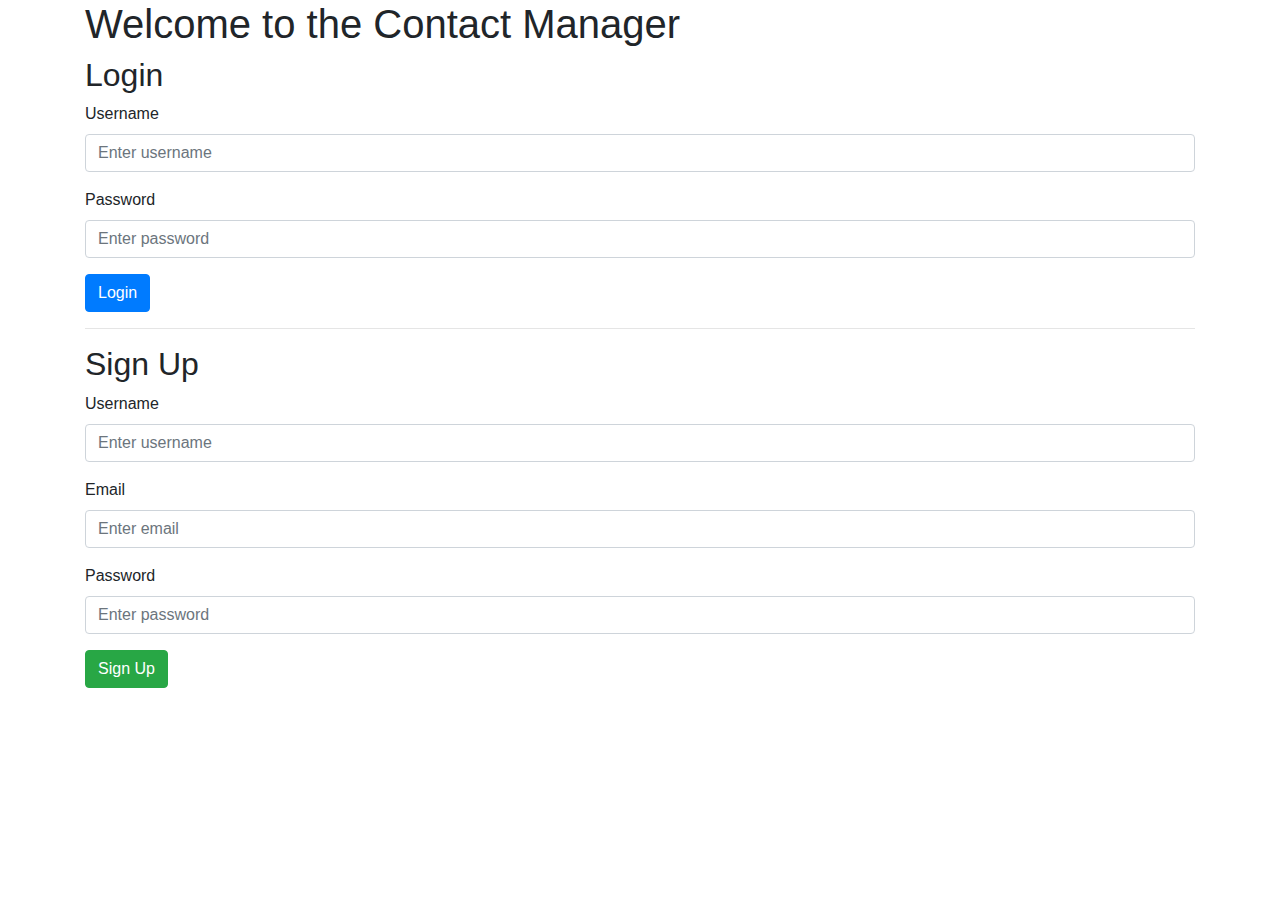
==== index.html @ db1a54e7 "The front page of the application 'index.html' includes and area to login, signup, and had a backgro" ====
<!DOCTYPE html>
<html lang="en">

<head>
    <meta charset="UTF-8">
    <meta name="viewport" content="width=device-width, initial-scale=1.0">
    <title>Contact Manager</title>
    <link rel="stylesheet" href="css/styles.css">
    <!-- Can include Bootstrap CSS here if using -->
    <link rel="stylesheet" href="https://stackpath.bootstrapcdn.com/bootstrap/4.5.2/css/bootstrap.min.css">
</head>

<body>
    <!-- Login/Signup Form -->
    <div class="container">

        <h1>Welcome to the Contact Manager</h1>

        <div id="auth-container">
	
				<div class="auth-form">
				<form id="loginForm">
					<h2>Login</h2>
					<div class="form-group">
						<label for="username">Username</label>
						<input type="text" class="form-control" id="username" placeholder="Enter username" required>
					</div>
					<div class="form-group">
						<label for="password">Password</label>
						<input type="password" class="form-control" id="password" placeholder="Enter password" required>
					</div>
					<button type="submit" class="btn btn-primary">Login</button>
				</form>
				<hr>
				<form id="signupForm">
					<h2>Sign Up</h2>
					<div class="form-group">
						<label for="newUsername">Username</label>
						<input type="text" class="form-control" id="newUsername" placeholder="Enter username" required>
					</div>
					<div class="form-group">
						<label for="newEmail">Email</label>
						<input type="email" class="form-control" id="newEmail" placeholder="Enter email" required>
					</div>
					<div class="form-group">
						<label for="newPassword">Password</label>
						<input type="password" class="form-control" id="newPassword" placeholder="Enter password" required>
					</div>
					<button type="submit" class="btn btn-success">Sign Up</button>
				</form>
				</div>
					 
        </div>

        <!-- The main dashboard will be here -->
        <div id="dashboard-container" style="display:none;">
            <!-- Content for logged in users will go here -->
        </div>
    </div>

    <!-- JavaScript -->
    <script src="https://code.jquery.com/jquery-3.5.1.min.js"></script> <!-- jQuery for easier AJAX -->
    <script src="js/main.js"></script> <!-- custom JS -->
</body>

</html>
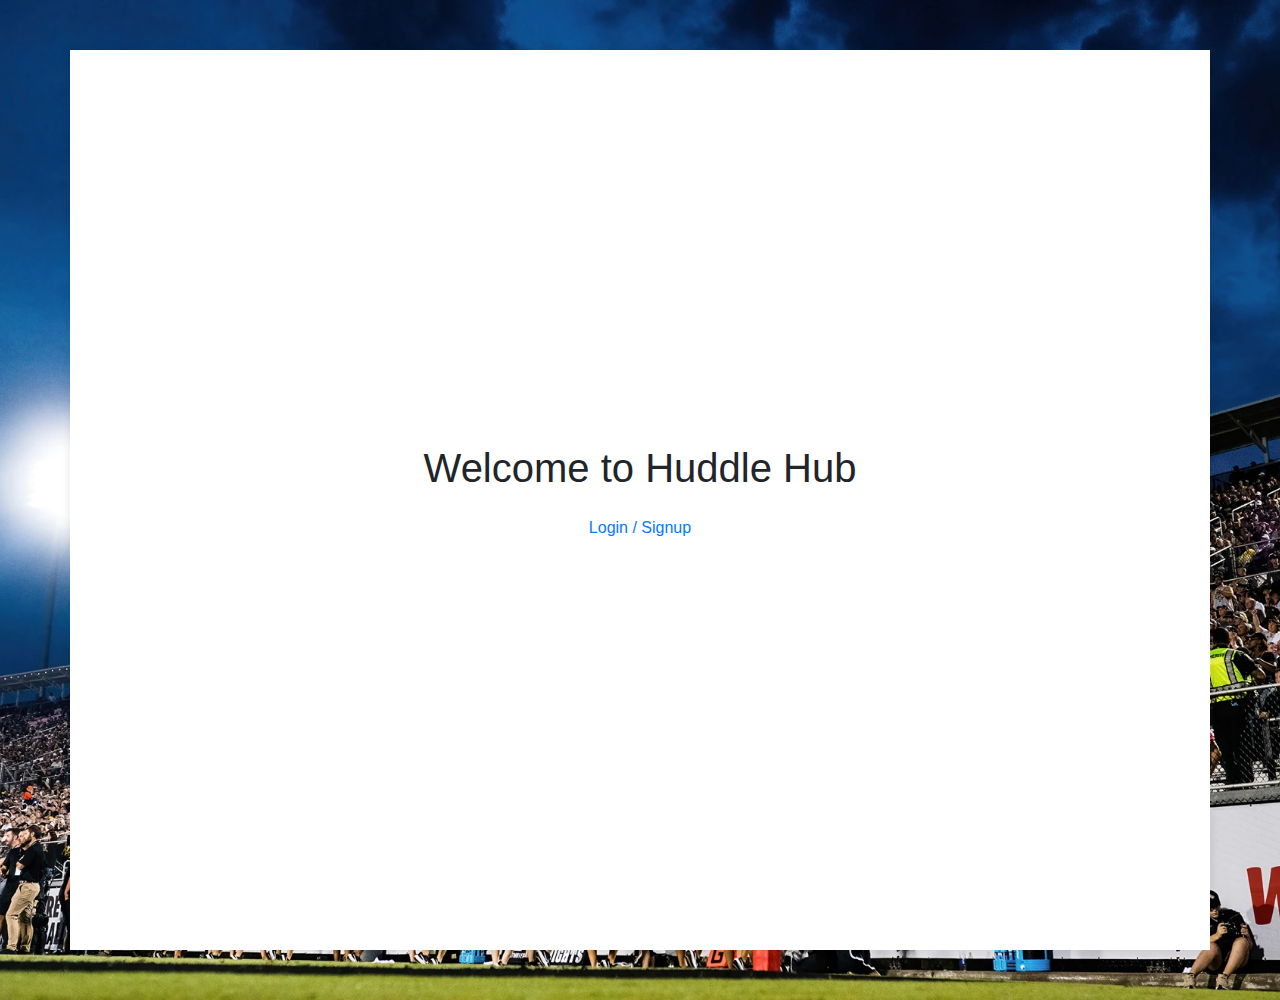
==== commit 47f8b973: "Updated version of index.html adds github link embedded in title and directes the user to login.html" ====
--- a/index.html
+++ b/index.html
@@ -6,61 +6,79 @@
     <meta name="viewport" content="width=device-width, initial-scale=1.0">
     <title>Contact Manager</title>
     <link rel="stylesheet" href="css/styles.css">
-    <!-- Can include Bootstrap CSS here if using -->
+    <!-- Include Bootstrap CSS -->
     <link rel="stylesheet" href="https://stackpath.bootstrapcdn.com/bootstrap/4.5.2/css/bootstrap.min.css">
+	
+	<link href="https://fonts.googleapis.com/css2?family=Anton&display=swap" rel="stylesheet">
+
 </head>
 
 <body>
-    <!-- Login/Signup Form -->
-    <div class="container">
+    <div class="container d-flex justify-content-center align-items-center min-vh-100">
+        <div class="auth-container w-100">
+            <!-- <h1 class="text-center mb-4">Welcome to the Contact Manager</h1> -->
+			
+			
+			<h1 class="text-center mb-4 ucf-title">
+				<a href="https://github.com/BrandalfGray/Processes" target="_blank" class="ucf-title" style="text-decoration: none; color: inherit;">
+					Welcome to Huddle Hub
+				</a>
+			</h1>
 
-        <h1>Welcome to the Contact Manager</h1>
+			<!-- Add this link below the title -->
+			<p class="text-center">
+				<a href="login.html" class="login-link">Login / Signup</a>
+			</p>
+			
+			
+<!--            <div id="auth-container">
+                <div class="row">
+                    <div class="col-md-6 mx-auto">
+                        <div class="auth-form">
+                            <form id="loginForm">
+                                <h2 class="text-center mb-4">Login</h2>
+                                <div class="form-group">
+                                    <label for="username">Username</label>
+                                    <input type="text" class="form-control" id="username" placeholder="Enter username" required>
+                                </div>
+                                <div class="form-group">
+                                    <label for="password">Password</label>
+                                    <input type="password" class="form-control" id="password" placeholder="Enter password" required>
+                                </div>
+                                <button type="submit" class="btn btn-primary btn-block">Login</button>
+                            </form>
+                            <hr>
+                            <form id="signupForm">
+                                <h2 class="text-center mb-4">Sign Up</h2>
+                                <div class="form-group">
+                                    <label for="newUsername">Username</label>
+                                    <input type="text" class="form-control" id="newUsername" placeholder="Enter username" required>
+                                </div>
+                                <div class="form-group">
+                                    <label for="newEmail">Email</label>
+                                    <input type="email" class="form-control" id="newEmail" placeholder="Enter email" required>
+                                </div>
+                                <div class="form-group">
+                                    <label for="newPassword">Password</label>
+                                    <input type="password" class="form-control" id="newPassword" placeholder="Enter password" required>
+                                </div>
+                                <button type="submit" class="btn btn-success btn-block">Sign Up</button>
+                            </form>
+                        </div>
+                    </div>
+                </div>
+            </div> -->
 
-        <div id="auth-container">
-	
-				<div class="auth-form">
-				<form id="loginForm">
-					<h2>Login</h2>
-					<div class="form-group">
-						<label for="username">Username</label>
-						<input type="text" class="form-control" id="username" placeholder="Enter username" required>
-					</div>
-					<div class="form-group">
-						<label for="password">Password</label>
-						<input type="password" class="form-control" id="password" placeholder="Enter password" required>
-					</div>
-					<button type="submit" class="btn btn-primary">Login</button>
-				</form>
-				<hr>
-				<form id="signupForm">
-					<h2>Sign Up</h2>
-					<div class="form-group">
-						<label for="newUsername">Username</label>
-						<input type="text" class="form-control" id="newUsername" placeholder="Enter username" required>
-					</div>
-					<div class="form-group">
-						<label for="newEmail">Email</label>
-						<input type="email" class="form-control" id="newEmail" placeholder="Enter email" required>
-					</div>
-					<div class="form-group">
-						<label for="newPassword">Password</label>
-						<input type="password" class="form-control" id="newPassword" placeholder="Enter password" required>
-					</div>
-					<button type="submit" class="btn btn-success">Sign Up</button>
-				</form>
-				</div>
-					 
-        </div>
-
-        <!-- The main dashboard will be here -->
-        <div id="dashboard-container" style="display:none;">
-            <!-- Content for logged in users will go here -->
+            <!-- The main dashboard will be here -->
+            <div id="dashboard-container" style="display:none;">
+                <!-- Content for logged-in users will go here -->
+            </div>
         </div>
     </div>
 
     <!-- JavaScript -->
     <script src="https://code.jquery.com/jquery-3.5.1.min.js"></script> <!-- jQuery for easier AJAX -->
-    <script src="js/main.js"></script> <!-- custom JS -->
+    <script src="js/main.js"></script> <!-- Custom JS -->
 </body>
 
 </html>
--- a/css/styles.css
+++ b/css/styles.css
@@ -0,0 +1,37 @@
+body {
+    background-image: url('../images/background.jpg'); /* Path to your background image */
+    background-size: cover; /* Adjusts the size of the background image to cover the entire page */
+    background-position: center; /* Centers the image */
+    background-repeat: no-repeat; /* Prevents the image from repeating */
+    background-color: #f8f9fa; /* Fallback color if image fails to load */
+    font-family: Arial, sans-serif;
+}
+
+.container {
+    max-width: 400px;
+    margin: 50px auto;
+    padding: 20px;
+    background-color: white;
+    box-shadow: 0 0 10px rgba(0, 0, 0, 0.1);
+}
+
+h1 {
+    text-align: center;
+    margin-bottom: 0px;
+}
+
+.auth-form {
+    margin-bottom: 0px;
+}
+
+.form-group {
+    margin-bottom: 0px;
+}
+
+.btn {
+    width: 100%;
+}
+
+hr {
+    margin: 20px 0;
+}
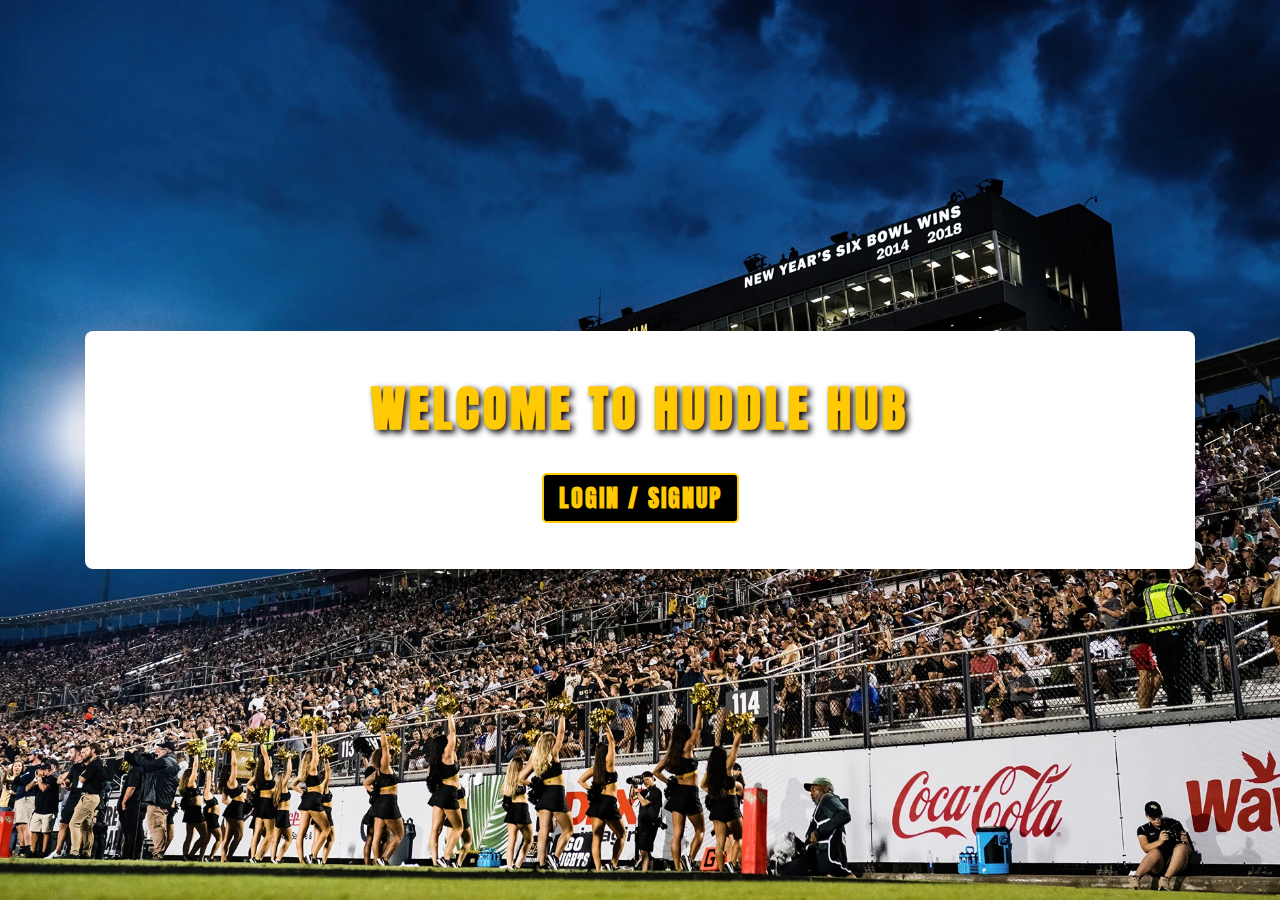
==== commit aad6647e: "Add files via upload" ====
--- a/index.html
+++ b/index.html
@@ -16,8 +16,6 @@
 <body>
     <div class="container d-flex justify-content-center align-items-center min-vh-100">
         <div class="auth-container w-100">
-            <!-- <h1 class="text-center mb-4">Welcome to the Contact Manager</h1> -->
-			
 			
 			<h1 class="text-center mb-4 ucf-title">
 				<a href="https://github.com/BrandalfGray/Processes" target="_blank" class="ucf-title" style="text-decoration: none; color: inherit;">
--- a/css/styles.css
+++ b/css/styles.css
@@ -7,23 +7,11 @@
     font-family: Arial, sans-serif;
 }
 
-.container {
-    max-width: 400px;
-    margin: 50px auto;
-    padding: 20px;
-    background-color: white;
-    box-shadow: 0 0 10px rgba(0, 0, 0, 0.1);
-}
-
 h1 {
     text-align: center;
     margin-bottom: 0px;
 }
 
-.auth-form {
-    margin-bottom: 0px;
-}
-
 .form-group {
     margin-bottom: 0px;
 }
@@ -35,3 +23,201 @@
 hr {
     margin: 20px 0;
 }
+
+.ucf-title {
+    font-family: 'Anton', sans-serif;
+    color: #FFC904; /* UCF Gold */
+    text-transform: uppercase; /* Make the text uppercase */
+    letter-spacing: 4px; /* Add spacing between letters */
+    font-weight: bold;
+    text-shadow: 3px 3px 6px #000; /* Create a shadow for a strong, logo-like effect */
+	font-size: 3rem; /* Adjust font size */
+	margin-top: 20px; /* Adjust top margin */
+	margin-bottom: 30px; /* Adjust bottom margin */
+	
+}
+
+.ucf-title-link {
+    color: #FFC904; /* UCF Gold by default */
+    text-decoration: none; /* Remove underline */
+    transition: color 0.6s ease; /* Smooth transition for color change */
+}
+
+.ucf-title:hover {
+    color: #000; /* Change to black on hover */
+	text-shadow: 3px 3px 6px #FFC904; /* Create a shadow for a strong, logo-like effect */
+}
+
+.ucf-text {
+    font-family: 'Anton', sans-serif;
+    color: #FFC904; /* UCF Gold */
+    text-transform: uppercase; /* Make the text uppercase */
+    letter-spacing: 4px; /* Add spacing between letters */
+    font-weight: bold;
+    text-shadow: 3px 3px 6px #000; /* Create a shadow for a strong, logo-like effect */
+	font-size: 3rem; /* Adjust font size */
+	margin-top: 20px; /* Adjust top margin */
+	margin-bottom: 30px; /* Adjust bottom margin */
+	
+}
+
+/* Custom Table Styles */
+.table-custom thead th {
+    background-color: #FFC904; /* UCF Gold */
+    color: #000; /* Black text */
+    text-transform: uppercase; /* Make the text uppercase */
+    font-weight: bold; /* Bold text */
+    letter-spacing: 1px; /* Add spacing between letters */
+}
+
+.table-custom tbody tr {
+    background-color: #f9f9f9; /* Light gray background for rows */
+}
+
+.table-custom tbody tr:hover {
+    background-color: #e2e2e2; /* Slightly darker gray on hover */
+}
+
+.table-custom tbody td {
+    background-color: #f9f9f9; /* Light gray background for all cells */
+    color: #333; /* Dark gray text color for all cells */
+    padding: 10px; /* Add some padding for spacing */
+}
+
+.table-custom tbody tr:nth-child(even) td {
+    background-color: #f2f2f2; /* Slightly different background for even rows */
+}
+
+
+
+.custom-container {
+    max-width: 2500px;
+    margin: 0 auto;
+    min-height: 100vh; /* Ensure full viewport height */
+}
+
+.sidenav {
+    height: 100%; /* Full height */
+    width: 200px; /* Width of the side navigation */
+    position: fixed; /* Fixed position */
+    top: 0;
+    left: 0;
+    background-color: #000; /* Dark background color */
+    padding-top: 20px; /* Space at the top */
+    z-index: 1000; /* Ensure it stays on top */
+}
+
+.sidenav a, .sidenav button {
+    display: block;
+    padding: 8px 16px;
+    font-size: 25px;
+    color: #FFC904; /* Set the initial text color */
+    text-align: left;
+    text-decoration: none; /* Remove underline from links */
+    border: none; /* Remove border from button */
+    background: none; /* Remove background from button */
+    width: 100%; /* Ensure buttons take full width */
+    cursor: pointer; /* Make it look like a clickable element */
+}
+
+/* Hover effect for sidenav links and buttons */
+.sidenav a:hover, .sidenav button:hover {
+    color: blue; /* Change text color on hover */
+    text-decoration: underline; /* Add underline on hover */
+}
+
+
+.custom-button {
+    border-radius: 50%; /* Makes the button circular */
+    width: 40px; /* Adjust size as needed */
+    height: 40px; /* Adjust size as needed */
+    display: flex;
+    align-items: center;
+    justify-content: center;
+    background-color: #FFC904; /* UCF Gold */
+    border: none;
+    color: #FFF;
+    cursor: pointer;
+    margin-left: 10px; /* Space between input and button */
+}
+
+.custom-button:hover {
+    background-color: #FFD700; /* Slightly different gold on hover */
+}
+
+.custom-button:focus {
+    outline: none;
+    box-shadow: none;
+}
+
+.custom-button:focus span {
+    outline: none;
+    box-shadow: none;
+}
+
+
+/* Optional: Adjust the width of the search input */
+.form-control {
+    flex: 1; /* Takes up remaining space in flex container */
+}
+
+.search-input {
+    max-width: 80%; /* Adjust to make it less wide */
+    flex: 1;
+}
+
+.custom-container .table-custom {
+    width: 120% !important; /* Ensures the table takes up the full width of its container */
+    max-width: 3000px; /* Set a maximum width if needed */
+    margin: 0 auto; /* Center the table within its container */
+}
+
+
+
+.login-link {
+    font-family: 'Anton', sans-serif; /* Same font as title */
+    color: #FFC904; /* UCF Gold */
+    font-size: 1.5rem; /* Adjust size as needed */
+    text-transform: uppercase;
+    font-weight: bold;
+    text-decoration: none; /* Remove underline */
+    display: inline-block;
+    margin-top: 10px; /* Space above the link */
+    padding: 5px 15px;
+    border: 2px solid #FFC904; /* Gold border */
+    border-radius: 5px;
+    background-color: #000; /* Black background */
+    text-shadow: 1px 1px 2px #000; /* Subtle shadow */
+    transition: background-color 0.3s ease, color 0.3s ease; /* Smooth hover transition */
+	letter-spacing: 2px; /* Add spacing between letters */
+}
+
+.login-link:hover {
+    background-color: #FFC904; /* Gold background on hover */
+    color: #000; /* Black text on hover */
+	text-shadow: 0px 0px 0px #000; /* Create a shadow for a strong, logo-like effect */
+}
+
+
+.auth-container {
+    background-color: #ffffff;
+    padding: 30px;
+    border-radius: 8px;
+    box-shadow: 0 0 15px rgba(0,0,0,0.1);
+}
+
+.auth-form h2 {
+    margin-bottom: 20px;
+}
+
+.auth-form .form-group {
+    margin-bottom: 15px;
+}
+
+.auth-form .btn {
+    margin-top: 10px;
+}
+
+#dashboard-container {
+    /* Add styles for the dashboard when it's visible */
+}
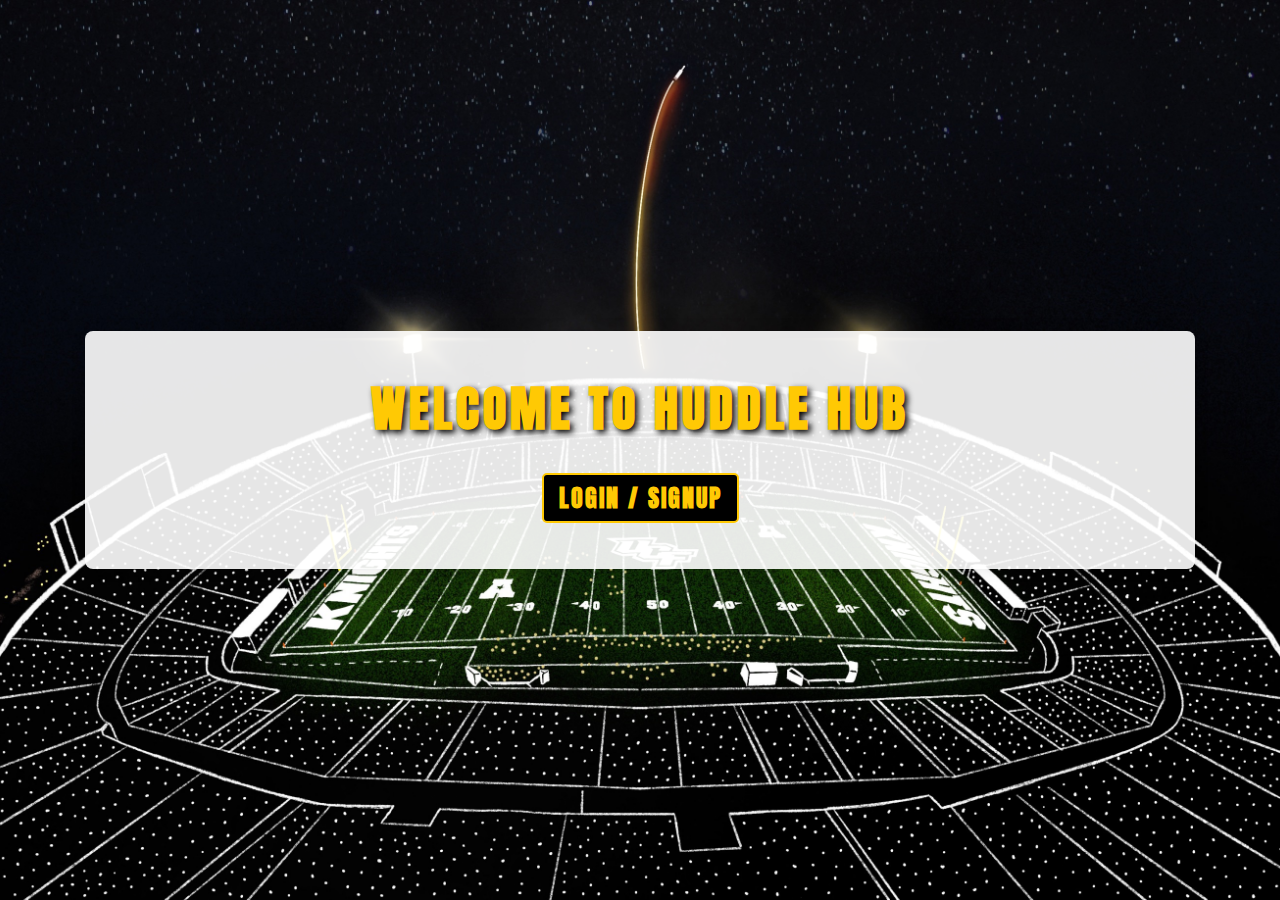
==== commit 6c4620db: "working version of contact manager" ====
--- a/index.html
+++ b/index.html
@@ -76,7 +76,7 @@
 
     <!-- JavaScript -->
     <script src="https://code.jquery.com/jquery-3.5.1.min.js"></script> <!-- jQuery for easier AJAX -->
-    <script src="js/main.js"></script> <!-- Custom JS -->
+    <script src="js/code.js"></script> <!-- Custom JS -->
 </body>
 
 </html>
--- a/css/styles.css
+++ b/css/styles.css
@@ -1,7 +1,8 @@
 body {
-    background-image: url('../images/background.jpg'); /* Path to your background image */
+    background-image: url('../images/Wallpaper.jpg'); /* Path to your background image */
     background-size: cover; /* Adjusts the size of the background image to cover the entire page */
     background-position: center; /* Centers the image */
+    min-height: 100vh;
     background-repeat: no-repeat; /* Prevents the image from repeating */
     background-color: #f8f9fa; /* Fallback color if image fails to load */
     font-family: Arial, sans-serif;
@@ -38,7 +39,7 @@
 }
 
 .ucf-title-link {
-    color: #FFC904; /* UCF Gold by default */
+    color: rgb(255, 201, 4); /* UCF Gold by default */
     text-decoration: none; /* Remove underline */
     transition: color 0.6s ease; /* Smooth transition for color change */
 }
@@ -49,13 +50,13 @@
 }
 
 .ucf-text {
-    font-family: 'Anton', sans-serif;
+    font-family: 'bebas Neue', sans-serif;
     color: #FFC904; /* UCF Gold */
     text-transform: uppercase; /* Make the text uppercase */
     letter-spacing: 4px; /* Add spacing between letters */
     font-weight: bold;
     text-shadow: 3px 3px 6px #000; /* Create a shadow for a strong, logo-like effect */
-	font-size: 3rem; /* Adjust font size */
+	font-size: 4rem; /* Adjust font size */
 	margin-top: 20px; /* Adjust top margin */
 	margin-bottom: 30px; /* Adjust bottom margin */
 	
@@ -66,6 +67,8 @@
     background-color: #FFC904; /* UCF Gold */
     color: #000; /* Black text */
     text-transform: uppercase; /* Make the text uppercase */
+    font-size: 20px;
+    font-family: 'bebas Neue', sans-serif;
     font-weight: bold; /* Bold text */
     letter-spacing: 1px; /* Add spacing between letters */
 }
@@ -80,7 +83,9 @@
 
 .table-custom tbody td {
     background-color: #f9f9f9; /* Light gray background for all cells */
-    color: #333; /* Dark gray text color for all cells */
+    color: #000000; /* Dark gray text color for all cells */
+    font-weight: bold;
+    font-family: 'Anton', sans-serif;
     padding: 10px; /* Add some padding for spacing */
 }
 
@@ -102,7 +107,7 @@
     position: fixed; /* Fixed position */
     top: 0;
     left: 0;
-    background-color: #000; /* Dark background color */
+    background-color: rgba(0,0,0,0.8);
     padding-top: 20px; /* Space at the top */
     z-index: 1000; /* Ensure it stays on top */
 }
@@ -122,27 +127,102 @@
 
 /* Hover effect for sidenav links and buttons */
 .sidenav a:hover, .sidenav button:hover {
-    color: blue; /* Change text color on hover */
+    color: rgb(255, 255, 255); /* Change text color on hover */
     text-decoration: underline; /* Add underline on hover */
 }
-
-
-.custom-button {
-    border-radius: 50%; /* Makes the button circular */
-    width: 40px; /* Adjust size as needed */
+.add-contact-box {
+    font-size: 15px;
+    max-width:fit-content;
+    width: 500px;
+    height: auto; /* Adjusted height to fit content */
+    padding: 22px;
+    margin-top:20px;
+    margin-left:auto;
+    margin-right:auto;
+    background-color: rgba(255, 255, 255, 0.8);
+    border-radius: 25px;
+    text-align: center;
+    overflow: hidden;
+    
+}
+
+/* Match the input styles of the login and signup boxes */
+.add-contact-box input {
+    text-align: center;
+    width: 100%; /* Make the input full width */
+    border-radius: 25px;  
+    margin: 10px 0;
+    font-size: 35px;
+    padding: 15px 10px;   
+    background-color: #fff7d2;        
+    box-shadow: 0 1px 2px rgba(0, 0, 0, 0.1);
+    color: black;
+    font-family: 'bebas Neue', sans-serif;
+}
+
+.add-contact-box h3 {
+    text-align: center; /* Center the text */
+    margin-bottom: 20px; /* Space below the heading */
+    font-family: 'bebas Neue', sans-serif;
+    font-weight:bold;
+    font-size: 32px; /* Adjust font size as needed */
+    color: #000; /* Change text color if needed */
+}
+
+.button-container {
+    display: flex; /* Use flexbox for centering */
+    justify-content: center; /* Center the button horizontally */
+    margin-top: 0px; /* Optional: Add some space above the button */
+}
+
+.add-contact-box .form-control {
+    color: #000;
+}
+
+.add-contact-box .form-control::placeholder {
+    color: #000;
+}
+
+.search-Button {
+    border-radius: 15px;
+    width: 150px; /* Adjust size as needed */
     height: 40px; /* Adjust size as needed */
     display: flex;
     align-items: center;
     justify-content: center;
     background-color: #FFC904; /* UCF Gold */
     border: none;
-    color: #FFF;
+    color: #000000;
     cursor: pointer;
-    margin-left: 10px; /* Space between input and button */
-}
+    margin: 0px; /* Space between input and button */
+    font-family: 'Anton', sans-serif;
+    font-size: 35px;
+    font-weight: bold;
+}
+
+.add-Contact {
+    width: 100%;
+    padding: 10px; /* Matches input field padding */
+    border: 3px solid #000000; /* Matches input field border */
+    background-color: rgba(255, 205, 4, 0.9); /* Button color */
+    color: black; /* Change to black for consistency */
+    border-radius: 20px; /* Same rounded corners as input fields */
+    cursor: pointer;
+    margin-top: 10px;
+
+    font-family: 'Anton', sans-serif;
+    font-size:35px;
+    font-weight: bold;
+}
+
+
+
+
+
+
 
 .custom-button:hover {
-    background-color: #FFD700; /* Slightly different gold on hover */
+    background-color: #ffffff; /* Slightly different gold on hover */
 }
 
 .custom-button:focus {
@@ -171,6 +251,7 @@
     max-width: 3000px; /* Set a maximum width if needed */
     margin: 0 auto; /* Center the table within its container */
 }
+
 
 
 
@@ -200,7 +281,7 @@
 
 
 .auth-container {
-    background-color: #ffffff;
+    background-color: rgba(255,255,255,0.9);
     padding: 30px;
     border-radius: 8px;
     box-shadow: 0 0 15px rgba(0,0,0,0.1);
